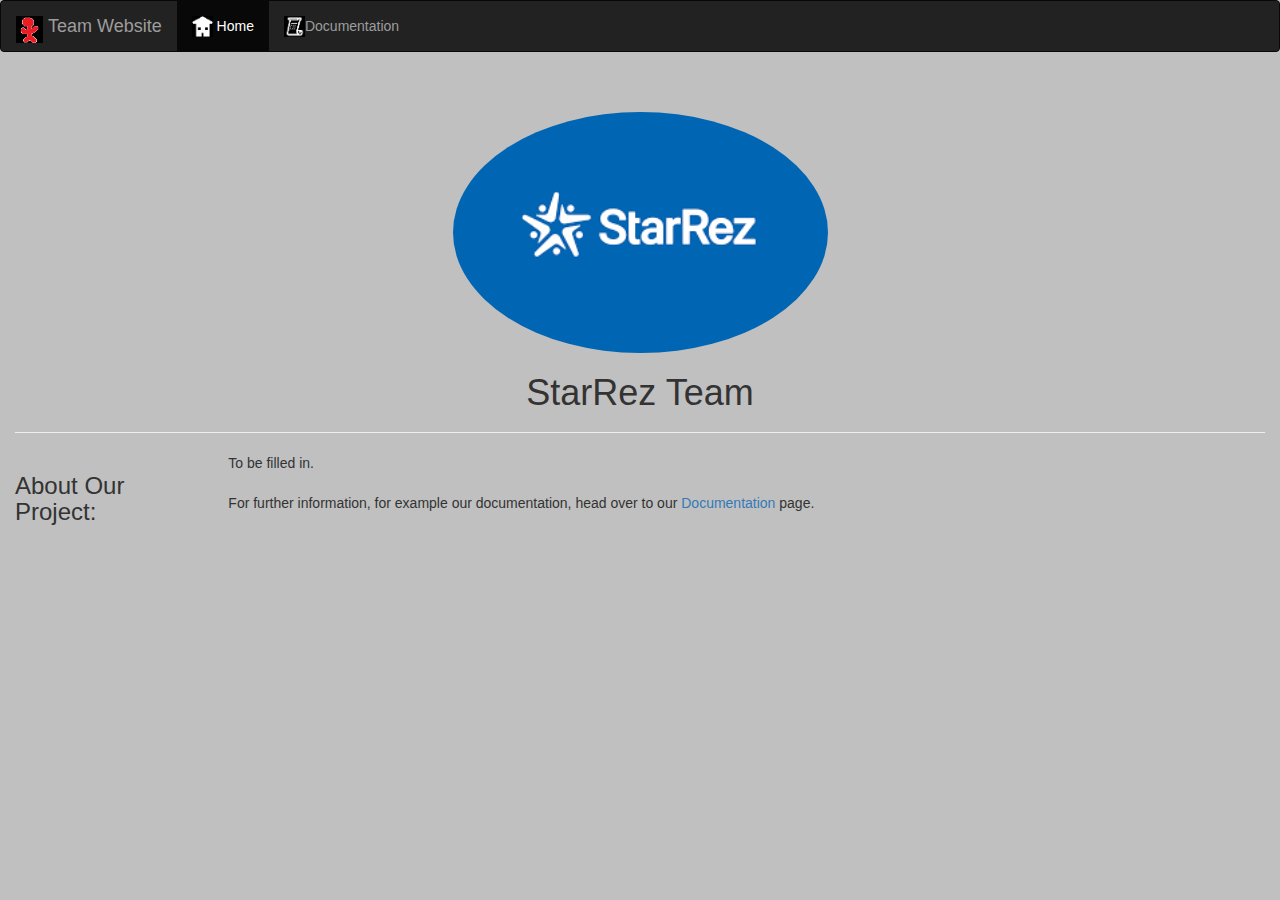
==== index.html @ 790ece94 "Initial commit of website" ====
<!DOCTYPE html>
<html lang="en">
<head>
  <title>StarRez Team: Home</title>
  <meta charset="utf-8">
  <meta name="viewport" content="width=device-width, initial-scale=1">
  <link rel="stylesheet" href="https://maxcdn.bootstrapcdn.com/bootstrap/3.3.7/css/bootstrap.min.css">
  <script src="https://ajax.googleapis.com/ajax/libs/jquery/3.2.0/jquery.min.js"></script>
  <script src="https://maxcdn.bootstrapcdn.com/bootstrap/3.3.7/js/bootstrap.min.js"></script>
</head>
<body style="background-color:#C0C0C0">

  <nav class="navbar navbar-inverse">
    <div class="container-fluid">
	  <div class="navbar-header">
	    <button type="button" class="navbar-toggle" data-toggle="collapse" data-target="#myNavbar">
          <span class="icon-bar"></span>
          <span class="icon-bar"></span>
          <span class="icon-bar"></span>
        </button>
		<a class="navbar-brand" href="Main.html"><img src="logo.png" alt="logo" style="float:left; height:1.5em; width:1.5em">&nbsp;Team Website</a>
      </div>
      <div class="collapse navbar-collapse" id="myNavbar">
        <ul class="nav navbar-nav">
          <li class="active"><a href="#"><img src="home.png" alt="home" style="float:left; height:1.5em; width:1.5em">&nbsp;Home</a></li>
          <li><a href="docs.html"><img src="docs.png" alt="docs" style="float:left; height:1.5em; width:1.5em">Documentation</a></li>
          <!--
		  <li><a href="Projects.html"><img src="projects.png" alt="projects" style="float:left; height:1.5em; width:1.5em">&nbsp;Projects</a></li>
          <li><a href="Downloads.html"><img src="downloads.png" alt="downloads" style="float:left; height:1.5em; width:1.5em">&nbsp;Downloads</a></li>
		  -->
		</ul>
	  </div>
	</div>
  </nav>

  <div class="container-fluid">
    <div class="page-header">
	  <center><img src="photo.png" alt="Logo" style="width:30%; height:30%; border-radius:50%;"></center>
      <h1><center>StarRez Team</center></h1>
    </div>
  
    <div class="row">
	  <div class="col-md-2"><h3>About Our Project:</h3></div>
	  <div class="col-md-8">
	    To be filled in.
		<br/><br/>
		
		For further information, for example our documentation, head over to our 
		<a href="Docs.html">Documentation</a> page. <!-- Alternatively, you can go to my 
		<a href="Downloads.html">Downloads</a> page to download a formal copy of my r&eacute;sum&eacute; 
		and check out any applications that I have made available to the public. -->
	  </div>
    </div>
  
  </div>

</body>
</html>
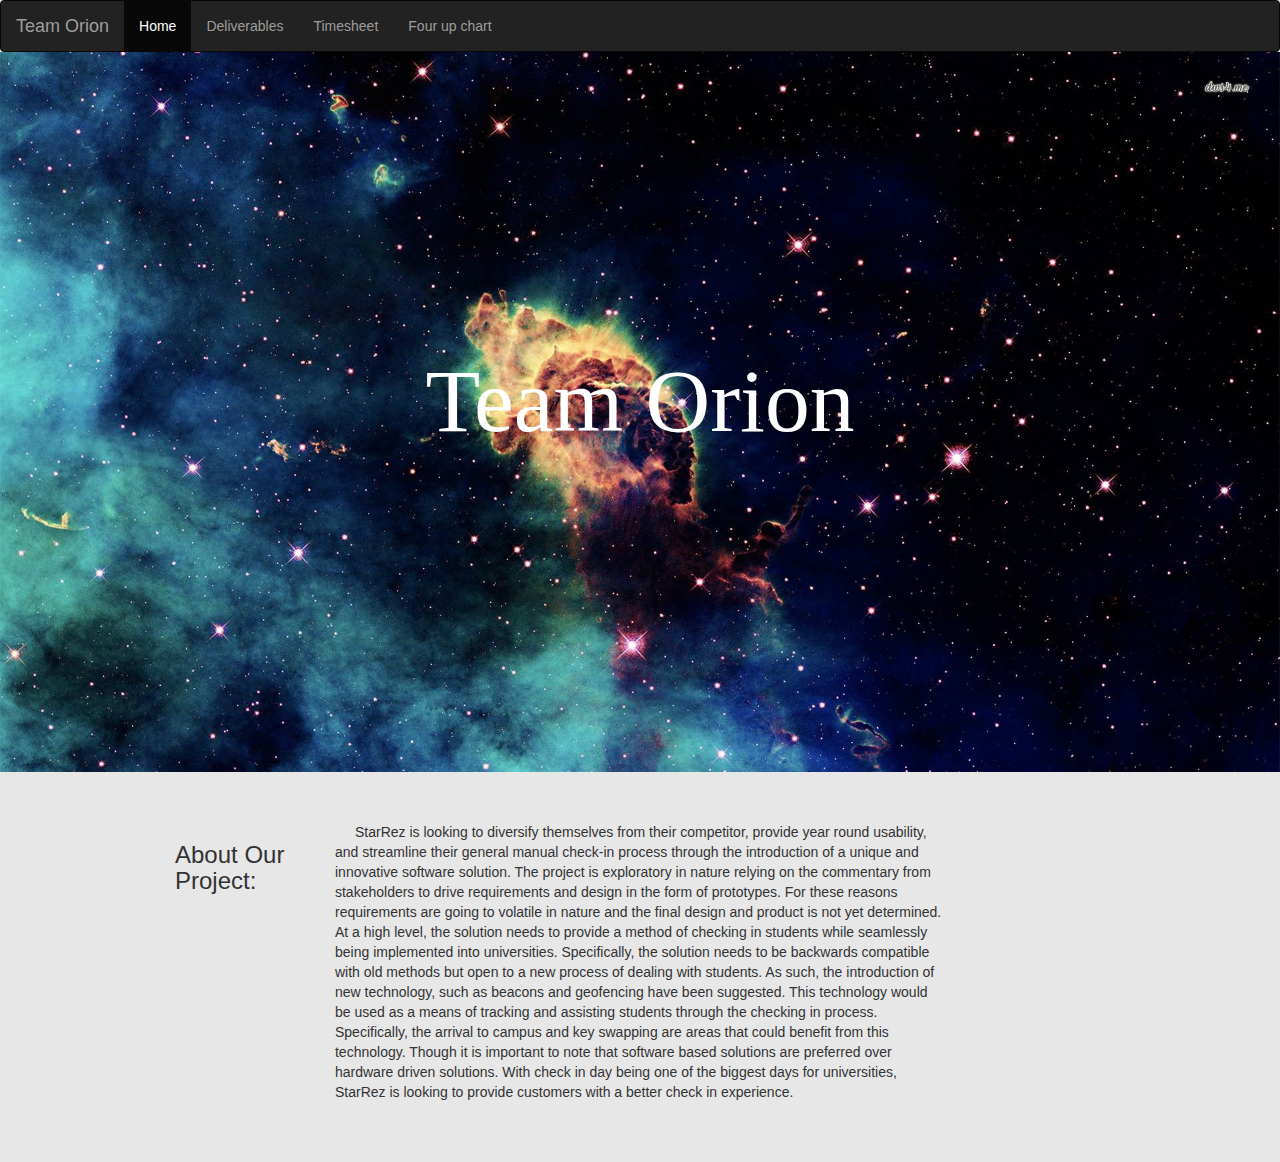
==== commit 1b06f4d7: "Updated fourup chart, hours, and navigation. Added gitignore" ====
--- a/index.html
+++ b/index.html
@@ -5,10 +5,11 @@
   <meta charset="utf-8">
   <meta name="viewport" content="width=device-width, initial-scale=1">
   <link rel="stylesheet" href="https://maxcdn.bootstrapcdn.com/bootstrap/3.3.7/css/bootstrap.min.css">
+    <link rel="stylesheet" href="./css/main.css">
   <script src="https://ajax.googleapis.com/ajax/libs/jquery/3.2.0/jquery.min.js"></script>
   <script src="https://maxcdn.bootstrapcdn.com/bootstrap/3.3.7/js/bootstrap.min.js"></script>
 </head>
-<body style="background-color:#C0C0C0">
+<body>
 
   <nav class="navbar navbar-inverse">
     <div class="container-fluid">
@@ -18,37 +19,46 @@
           <span class="icon-bar"></span>
           <span class="icon-bar"></span>
         </button>
-		<a class="navbar-brand" href="Main.html"><img src="logo.png" alt="logo" style="float:left; height:1.5em; width:1.5em">&nbsp;Team Website</a>
+		<a class="navbar-brand" href="index.html">Team Orion</a>
       </div>
       <div class="collapse navbar-collapse" id="myNavbar">
         <ul class="nav navbar-nav">
-          <li class="active"><a href="#"><img src="home.png" alt="home" style="float:left; height:1.5em; width:1.5em">&nbsp;Home</a></li>
-          <li><a href="docs.html"><img src="docs.png" alt="docs" style="float:left; height:1.5em; width:1.5em">Documentation</a></li>
-          <!--
-		  <li><a href="Projects.html"><img src="projects.png" alt="projects" style="float:left; height:1.5em; width:1.5em">&nbsp;Projects</a></li>
-          <li><a href="Downloads.html"><img src="downloads.png" alt="downloads" style="float:left; height:1.5em; width:1.5em">&nbsp;Downloads</a></li>
-		  -->
+          <li class="active"><a href="#">Home</a></li>
+          <li><a href="deliverables.html">Deliverables</a></li>
+            <li><a href="timesheet.html">Timesheet</a></li>
+            <li><a href="fourup.html">Four up chart</a></li>
 		</ul>
 	  </div>
 	</div>
   </nav>
 
-  <div class="container-fluid">
-    <div class="page-header">
-	  <center><img src="photo.png" alt="Logo" style="width:30%; height:30%; border-radius:50%;"></center>
-      <h1><center>StarRez Team</center></h1>
+  <div class="container-fluid p-l-0 p-r-0">
+    <div class="index-background">
+        <img src="./images/orion.jpg" />
+        <h1>Team Orion</h1>
     </div>
+  </div>
+  <div class="container-fluid main-content m-t-1">
   
     <div class="row">
 	  <div class="col-md-2"><h3>About Our Project:</h3></div>
-	  <div class="col-md-8">
-	    To be filled in.
-		<br/><br/>
-		
-		For further information, for example our documentation, head over to our 
-		<a href="Docs.html">Documentation</a> page. <!-- Alternatively, you can go to my 
-		<a href="Downloads.html">Downloads</a> page to download a formal copy of my r&eacute;sum&eacute; 
-		and check out any applications that I have made available to the public. -->
+	  <div class="col-md-8 proj-description">
+          <p>
+              StarRez is looking to diversify themselves from their competitor, provide year round usability,
+              and streamline their general manual check-in process through the introduction of a unique and
+              innovative software solution. The project is exploratory in nature relying on the commentary from
+              stakeholders to drive requirements and design in the form of prototypes. For these reasons
+              requirements are going to volatile in nature and the final design and product is not yet determined.
+              At a high level, the solution needs to provide a method of checking in students while seamlessly being
+              implemented into universities. Specifically, the solution needs to be backwards compatible with old methods
+              but open to a new process of dealing with students. As such, the introduction of new technology,
+              such as beacons and geofencing have been suggested. This technology would be used as a means of tracking
+              and assisting students through the checking in process. Specifically, the arrival to campus and key swapping
+              are areas that could benefit from this technology. Though it is important to note that software based solutions
+              are preferred over hardware driven solutions. With check in day being one of the biggest days for universities,
+              StarRez is looking to provide customers with a better check in experience.
+          </p>
+
 	  </div>
     </div>
   
--- a/css/main.css
+++ b/css/main.css
@@ -0,0 +1,66 @@
+.navbar {
+    margin-bottom: 0;
+}
+
+body {
+    background-color: #E7E7E8;
+}
+
+.main-content {
+    width: 75%;
+    margin: 3rem auto 0 auto;
+}
+
+hr {
+    border-color: black;
+}
+
+.text-right {
+    text-align: right;
+}
+
+
+/* index CSS */
+.index-background {
+    height: 100%;
+    width: 100%;
+    position: relative;
+    max-height: calc(100vh - 50px);
+}
+
+.index-background img {
+    height: 100%;
+    width: 100%;
+    max-height: calc(100vh - 50px);
+}
+
+.index-background h1 {
+    position: absolute;
+    bottom: 50%;
+    left: 50%;
+    transform: translate(-50%, 50%);
+    color: white;
+    font-size: 7vw;
+    font-family: roboto;
+}
+
+.proj-description{
+    text-indent: 20px;
+    margin-bottom: 5rem;
+}
+
+.m-t-1 {
+    margin-top: 5rem;
+}
+
+.p-l-0 {
+    padding-left: 0;
+}
+
+.p-r-0 {
+    padding-right: 0;
+}
+
+.italics {
+    font-style: italic;
+}
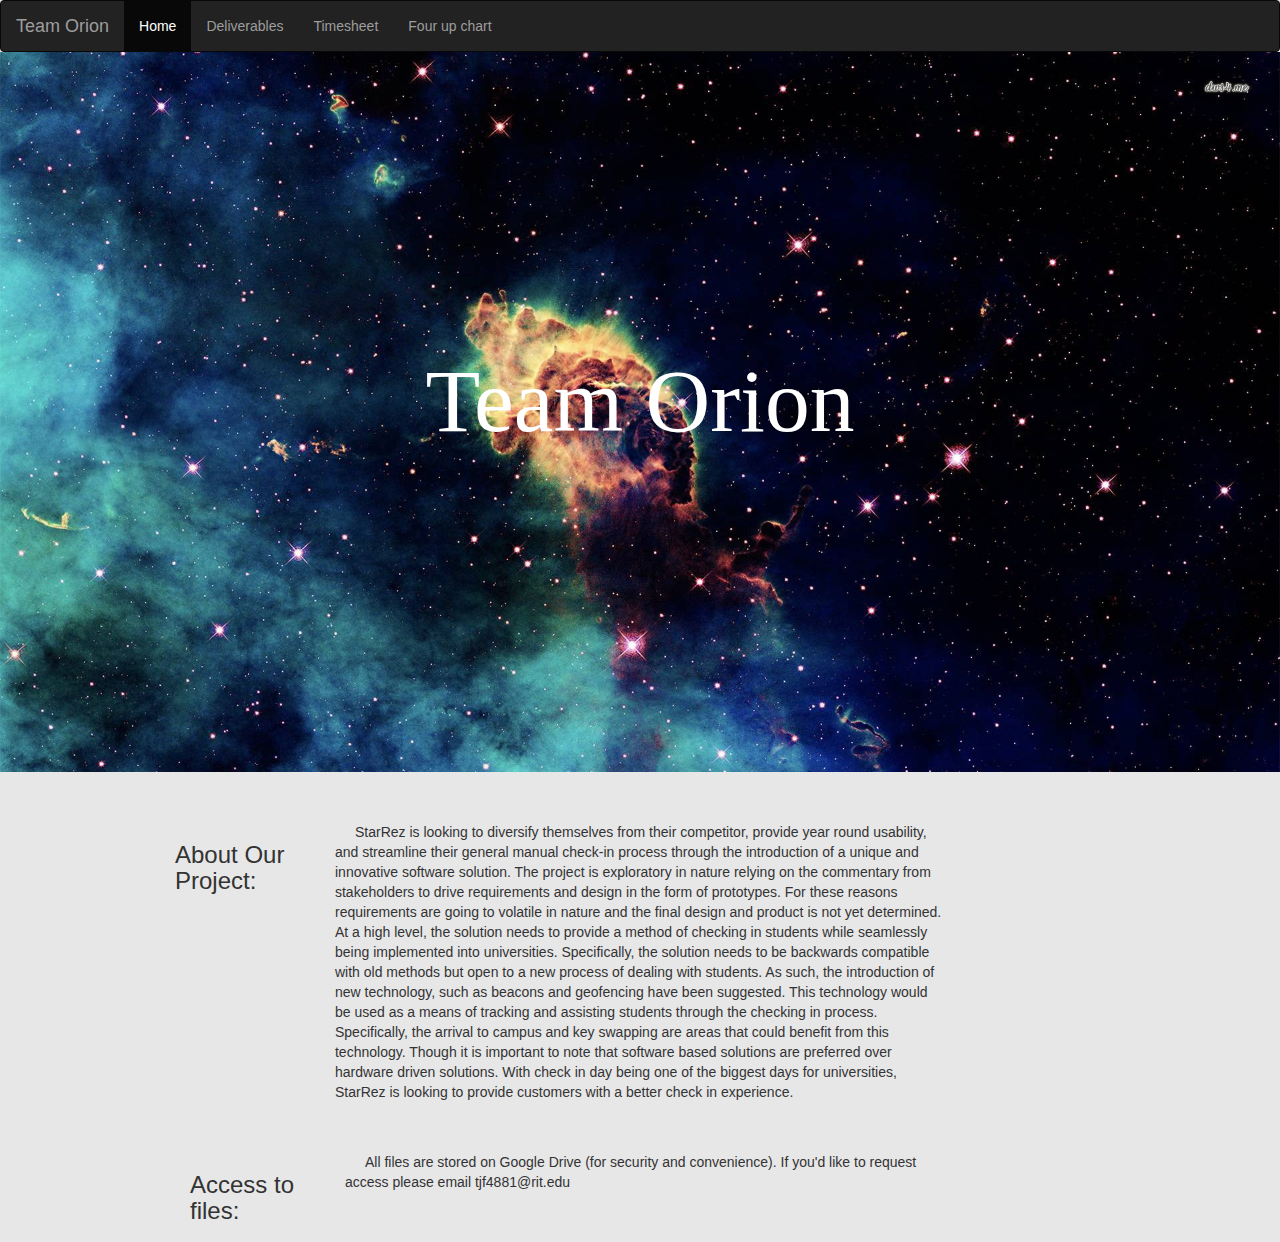
==== commit 905065f1: "Thomas: added times" ====
--- a/index.html
+++ b/index.html
@@ -43,24 +43,26 @@
     <div class="row">
 	  <div class="col-md-2"><h3>About Our Project:</h3></div>
 	  <div class="col-md-8 proj-description">
-          <p>
-              StarRez is looking to diversify themselves from their competitor, provide year round usability,
-              and streamline their general manual check-in process through the introduction of a unique and
-              innovative software solution. The project is exploratory in nature relying on the commentary from
-              stakeholders to drive requirements and design in the form of prototypes. For these reasons
-              requirements are going to volatile in nature and the final design and product is not yet determined.
-              At a high level, the solution needs to provide a method of checking in students while seamlessly being
-              implemented into universities. Specifically, the solution needs to be backwards compatible with old methods
-              but open to a new process of dealing with students. As such, the introduction of new technology,
-              such as beacons and geofencing have been suggested. This technology would be used as a means of tracking
-              and assisting students through the checking in process. Specifically, the arrival to campus and key swapping
-              are areas that could benefit from this technology. Though it is important to note that software based solutions
-              are preferred over hardware driven solutions. With check in day being one of the biggest days for universities,
-              StarRez is looking to provide customers with a better check in experience.
-          </p>
-
+          StarRez is looking to diversify themselves from their competitor, provide year round usability,
+          and streamline their general manual check-in process through the introduction of a unique and
+          innovative software solution. The project is exploratory in nature relying on the commentary from
+          stakeholders to drive requirements and design in the form of prototypes. For these reasons
+          requirements are going to volatile in nature and the final design and product is not yet determined.
+          At a high level, the solution needs to provide a method of checking in students while seamlessly being
+          implemented into universities. Specifically, the solution needs to be backwards compatible with old methods
+          but open to a new process of dealing with students. As such, the introduction of new technology,
+          such as beacons and geofencing have been suggested. This technology would be used as a means of tracking
+          and assisting students through the checking in process. Specifically, the arrival to campus and key swapping
+          are areas that could benefit from this technology. Though it is important to note that software based solutions
+          are preferred over hardware driven solutions. With check in day being one of the biggest days for universities,
+          StarRez is looking to provide customers with a better check in experience.
 	  </div>
     </div>
+      <div class="col-md-2"><h3>Access to files:</h3></div>
+      <div class="col-md-8 proj-description">
+          All files are stored on Google Drive (for security and convenience). If you'd like to request access please email tjf4881@rit.edu
+      </div>
+  </div>
   
   </div>
 
